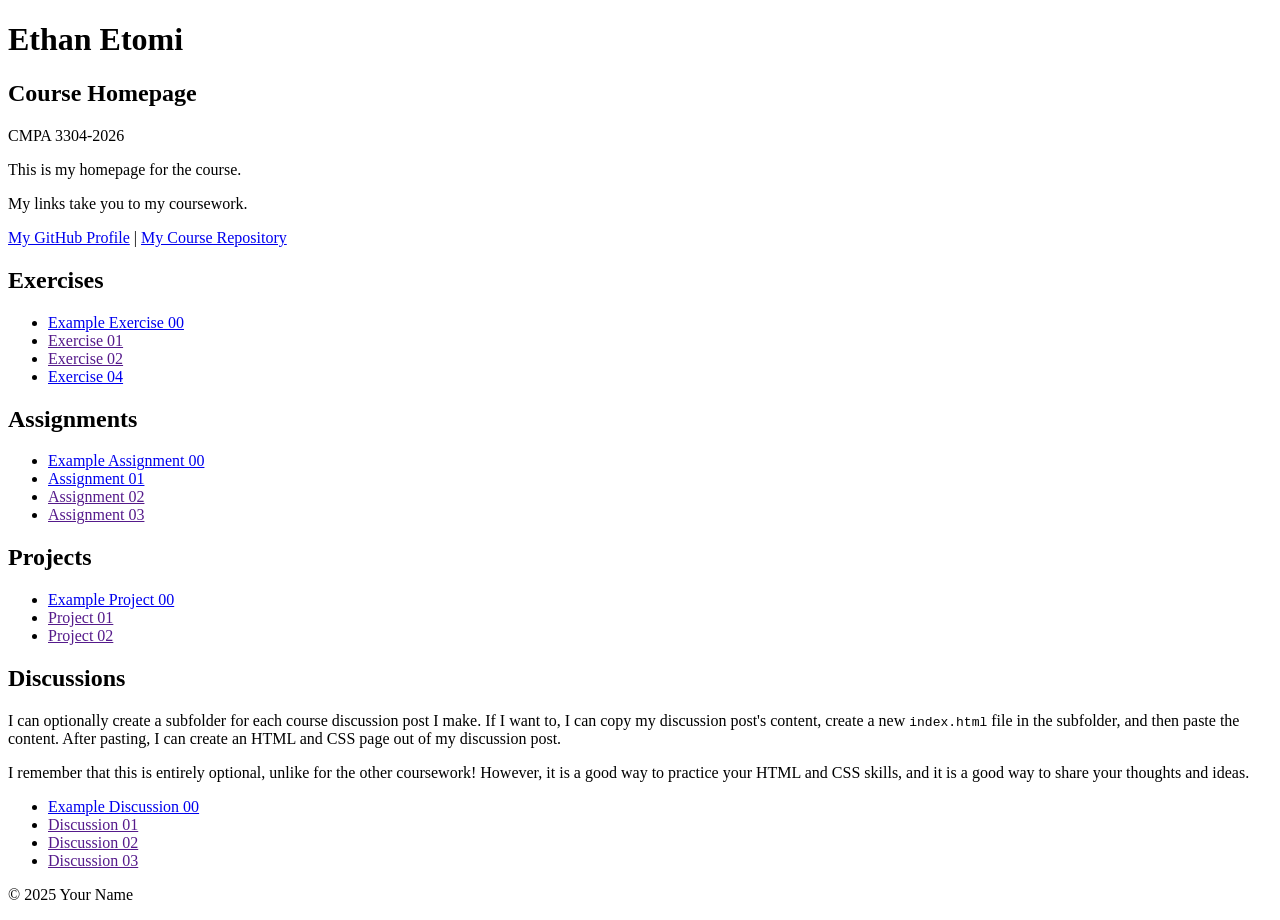
==== index.html @ 218d3851 "Excercise 04" ====
<!DOCTYPE html>

<!--

INSTRUCTIONS: HOW TO CHANGE THIS PAGE:

1. Change "Student Name" in the title above to your real name.

2. Change "Your Name" in the big heading below to your real name.

3. Change "your-username" to your real GitHub username in both links.

4. Change "your-repo-name" to the name of this repository.

5. Change "Course Name" to the name of your class.

6. Change "Semester Year" to match when you are taking this class.

7. Add links to your work:
    - Find the words that say "Exercise 01", "Assignment 01", etc.
    - Between the quote marks in href="", put the relative link to your work in the subfolder. You can simply link to the subfolder name. Take a look at the example folders and links to see how to do this.
    - For work not yet started/completed, you can leave the href="" blank until you are ready.
    - Change the words "Exercise 01" to match the name of the exercise. Do the same for assignments and projects. If you add your discussion posts, do the same for them.
    - Do this for each piece of work you finish.

8. You can add more links by copying a whole line like this:
    <li><a href="">New Work Name</a></li>
    Then paste it below the last one in that section.

9. Save your changes and push to GitHub when you are done. Remember you can use GitHub Desktop to help you with this.

Remember: During the course, if you want, you can style your homepage to introduce your own style and aesthetics. To start, keep this page simple and plain. This is just a template to get you started. Embrace the handcrafted approach to web design and development: change things to make them your own.

Remember: You must have a GitHub account, a new GitHub repository for this course, and this file (index.html) in that repository. 

Remember: You must create subfolders for each piece of coursework as the semester progresses.

-->

<html lang="en">
    <head>
        <meta charset="UTF-8" />
        <title>Course Homepage template</title>
        <meta charset="UTF-8" />
        <meta name="viewport" content="width=device-width, initial-scale=1.0" />
        <title>Ethan Etomi - Course Homepage</title>
    </head>

    <body>
        <header>
            <h1>Ethan Etomi</h1>
            <h2>Course Homepage</h2>
            <p>CMPA 3304-2026</p>
            <p>This is my homepage for the course.</p>
            <p>My links take you to my coursework.</p>
            <nav>
                <a href="https://github.com/ethanetomi">My GitHub Profile</a>
                |
                <a href="https://github.com/ethanetomi/ethanetomi3304">
                    My Course Repository
                </a>
            </nav>
        </header>

        <main>
            <section>
                <h2>Exercises</h2>
                <ul>
                    <li>
                        <a href="example-exercise-00/">Example Exercise 00</a>
                    </li>
                    <li><a href="">Exercise 01</a></li>
                    <li><a href="">Exercise 02</a></li>
                    <li><a href="week-03-excercise-01/">Exercise 04</a></li>
                </ul>
            </section>

            <section>
                <h2>Assignments</h2>
                <ul>
                    <li>
                        <a href="example-assignment-00/">
                            Example Assignment 00
                        </a>
                    </li>
                    <li><a href="assignment-01/index.html">Assignment 01</a></li>
                    <li><a href="">Assignment 02</a></li>
                    <li><a href="">Assignment 03</a></li>
                </ul>
            </section>

            <section>
                <h2>Projects</h2>
                <ul>
                    <li>
                        <a href="example-project-00/">Example Project 00</a>
                    </li>
                    <li><a href="">Project 01</a></li>
                    <li><a href="">Project 02</a></li>
                </ul>
            </section>

            <section>
                <h2>Discussions</h2>
                <p>
                    I can optionally create a subfolder for each course
                    discussion post I make. If I want to, I can copy my
                    discussion post's content, create a new
                    <code>index.html</code>
                    file in the subfolder, and then paste the content. After
                    pasting, I can create an HTML and CSS page out of my
                    discussion post.
                </p>
                <p>
                    I remember that this is entirely optional, unlike for the
                    other coursework! However, it is a good way to practice your
                    HTML and CSS skills, and it is a good way to share your
                    thoughts and ideas.
                </p>
                <ul>
                    <li>
                        <a href="example-discussion-00/">
                            Example Discussion 00
                        </a>
                    </li>
                    <li><a href="">Discussion 01</a></li>
                    <li><a href="">Discussion 02</a></li>
                    <li><a href="">Discussion 03</a></li>
                </ul>
            </section>
        </main>

        <footer>
            <p>&copy; 2025 Your Name</p>
        </footer>
    </body>
</html>
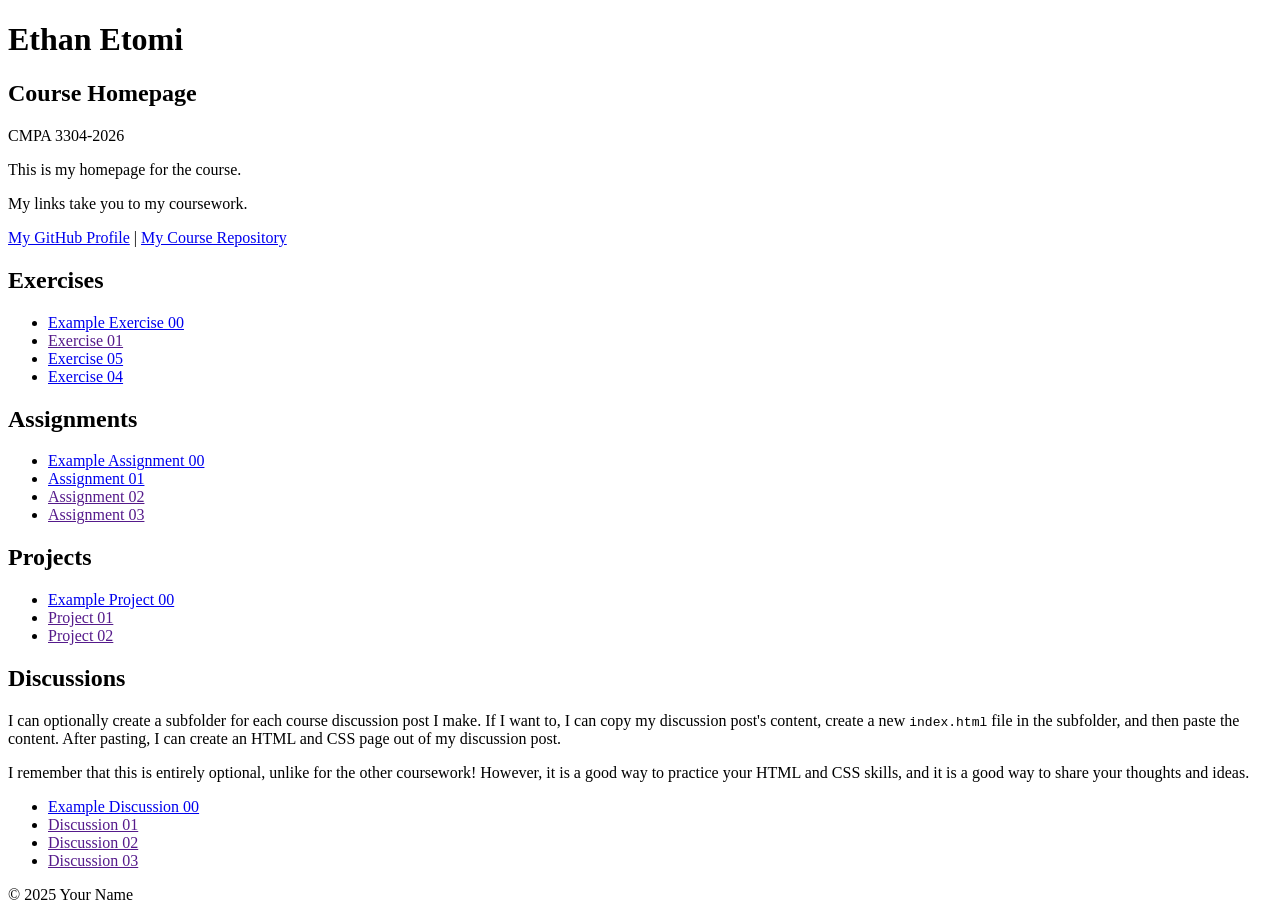
==== commit 05c29a71: "week 04" ====
--- a/index.html
+++ b/index.html
@@ -70,7 +70,7 @@
                         <a href="example-exercise-00/">Example Exercise 00</a>
                     </li>
                     <li><a href="">Exercise 01</a></li>
-                    <li><a href="">Exercise 02</a></li>
+                    <li><a href="week-04-excercise-01">Exercise 05</a></li>
                     <li><a href="week-03-excercise-01/">Exercise 04</a></li>
                 </ul>
             </section>
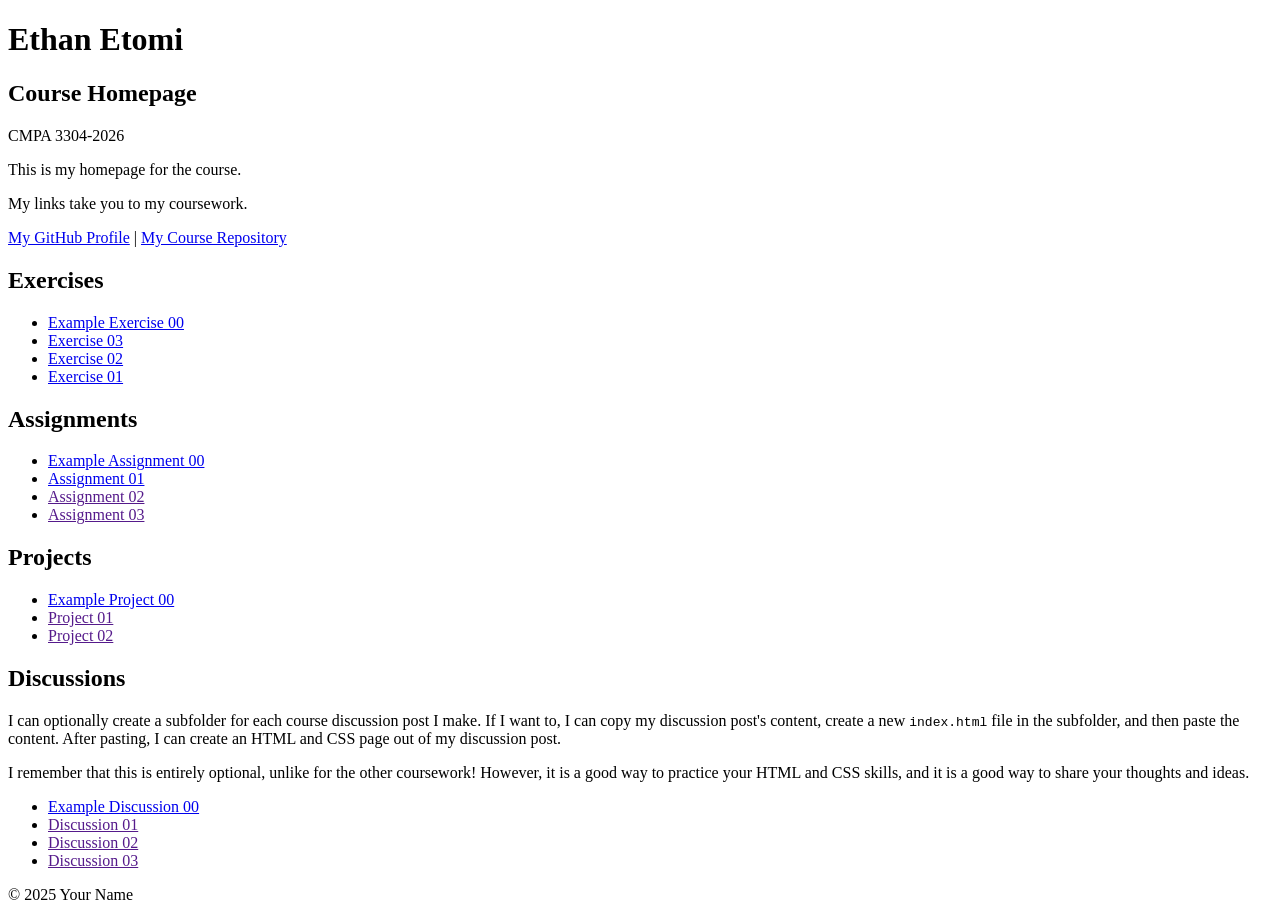
==== commit 78ad19db: "Update index.html" ====
--- a/index.html
+++ b/index.html
@@ -69,9 +69,9 @@
                     <li>
                         <a href="example-exercise-00/">Example Exercise 00</a>
                     </li>
-                    <li><a href="">Exercise 01</a></li>
-                    <li><a href="week-04-excercise-01">Exercise 05</a></li>
-                    <li><a href="week-03-excercise-01/">Exercise 04</a></li>
+                    <li><a href="week-04-excercise-02/">Exercise 03</a></li>
+                    <li><a href="week-04-excercise-01/">Exercise 02</a></li>
+                    <li><a href="week-03-excercise-01/">Exercise 01</a></li>
                 </ul>
             </section>
 
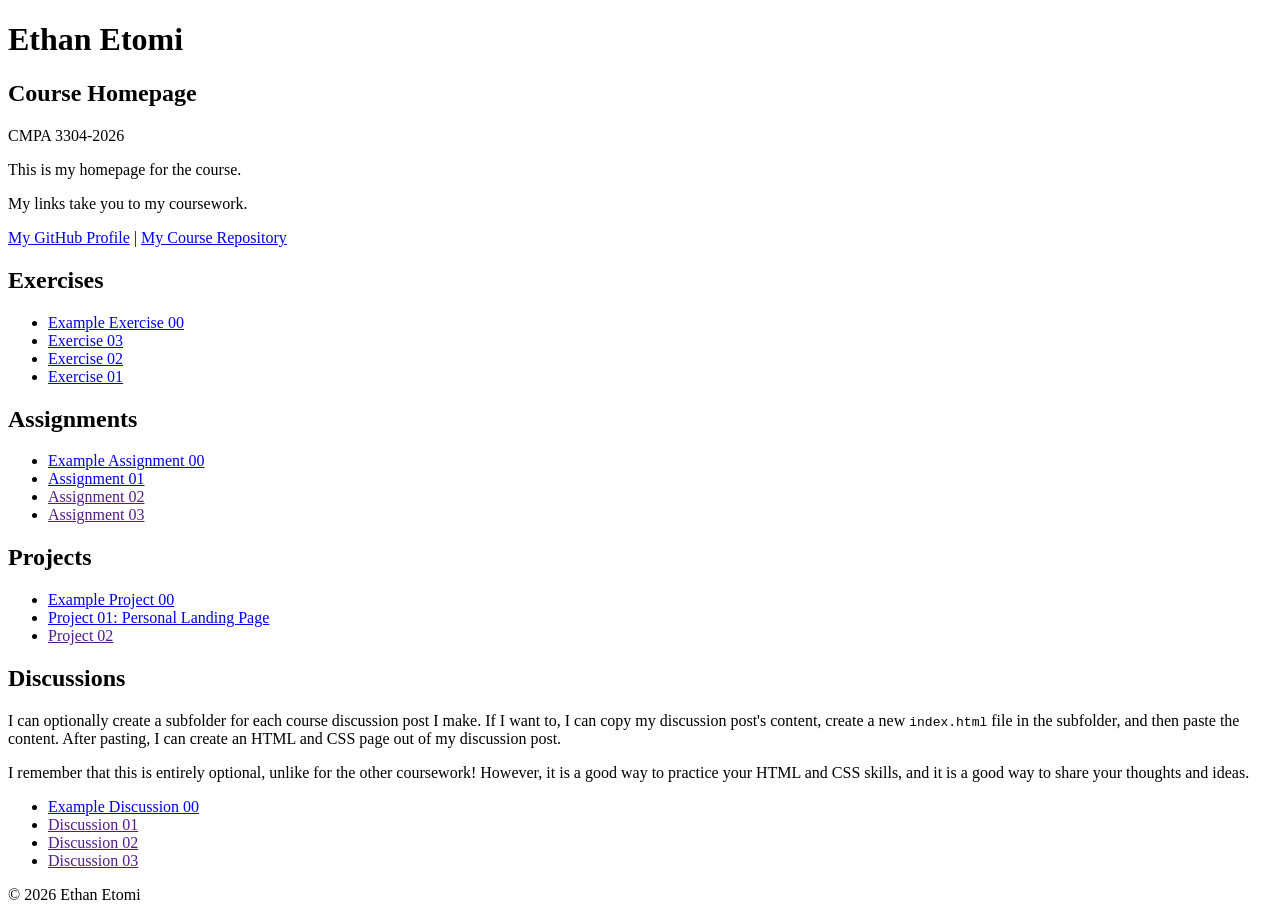
==== commit ea5b41c6: "Project 01" ====
--- a/index.html
+++ b/index.html
@@ -39,8 +39,6 @@
 
 <html lang="en">
     <head>
-        <meta charset="UTF-8" />
-        <title>Course Homepage template</title>
         <meta charset="UTF-8" />
         <meta name="viewport" content="width=device-width, initial-scale=1.0" />
         <title>Ethan Etomi - Course Homepage</title>
@@ -95,7 +93,7 @@
                     <li>
                         <a href="example-project-00/">Example Project 00</a>
                     </li>
-                    <li><a href="">Project 01</a></li>
+                    <li><a href="project-01/">Project 01: Personal Landing Page</a></li>
                     <li><a href="">Project 02</a></li>
                 </ul>
             </section>
@@ -131,7 +129,7 @@
         </main>
 
         <footer>
-            <p>&copy; 2025 Your Name</p>
+            <p>&copy; 2026 Ethan Etomi</p>
         </footer>
     </body>
 </html>
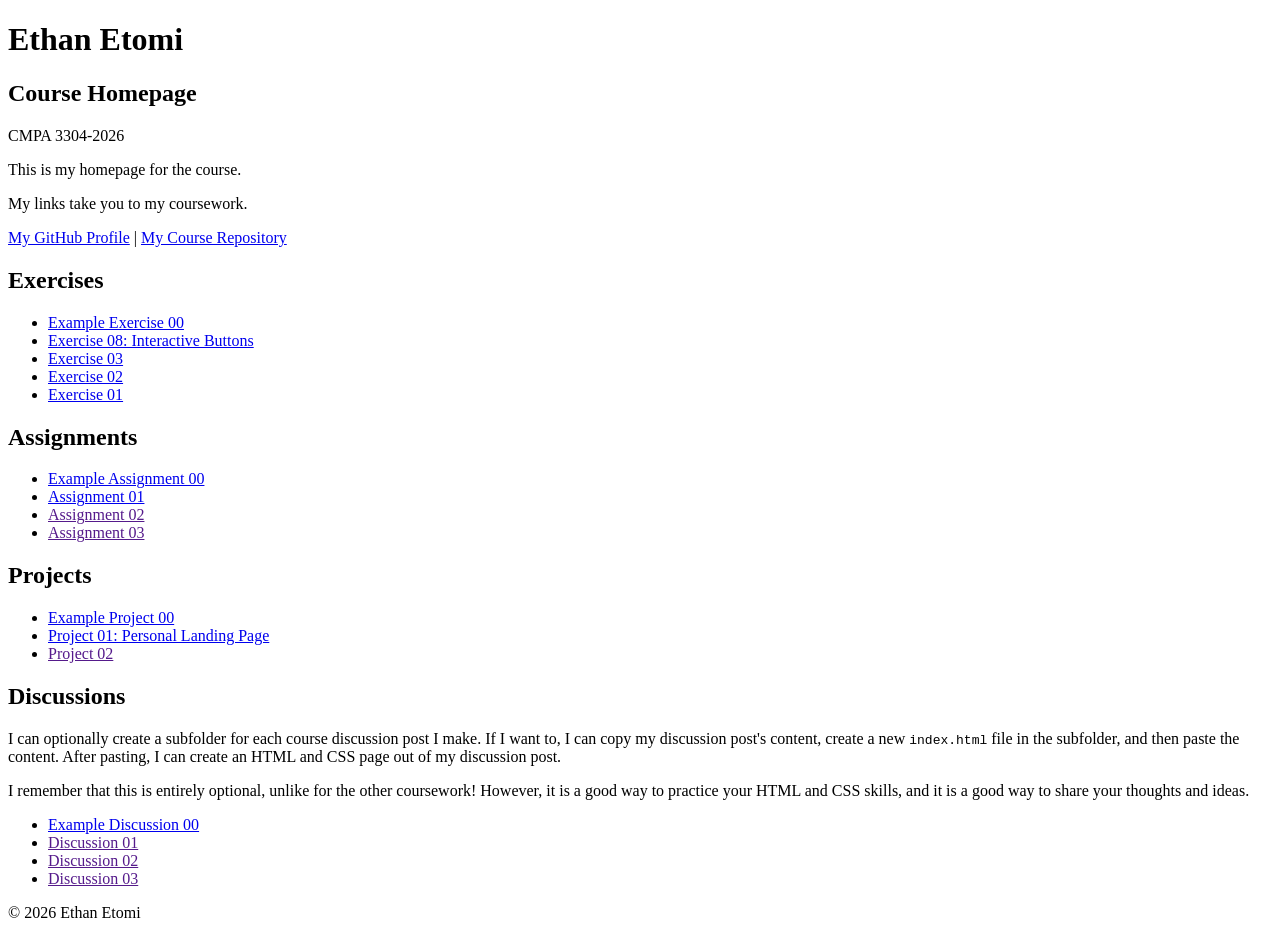
==== commit 3f323e1f: "excercise 5" ====
--- a/index.html
+++ b/index.html
@@ -67,6 +67,7 @@
                     <li>
                         <a href="example-exercise-00/">Example Exercise 00</a>
                     </li>
+                    <li><a href="week-05-excercise-01/">Exercise 08: Interactive Buttons</a></li>
                     <li><a href="week-04-excercise-02/">Exercise 03</a></li>
                     <li><a href="week-04-excercise-01/">Exercise 02</a></li>
                     <li><a href="week-03-excercise-01/">Exercise 01</a></li>
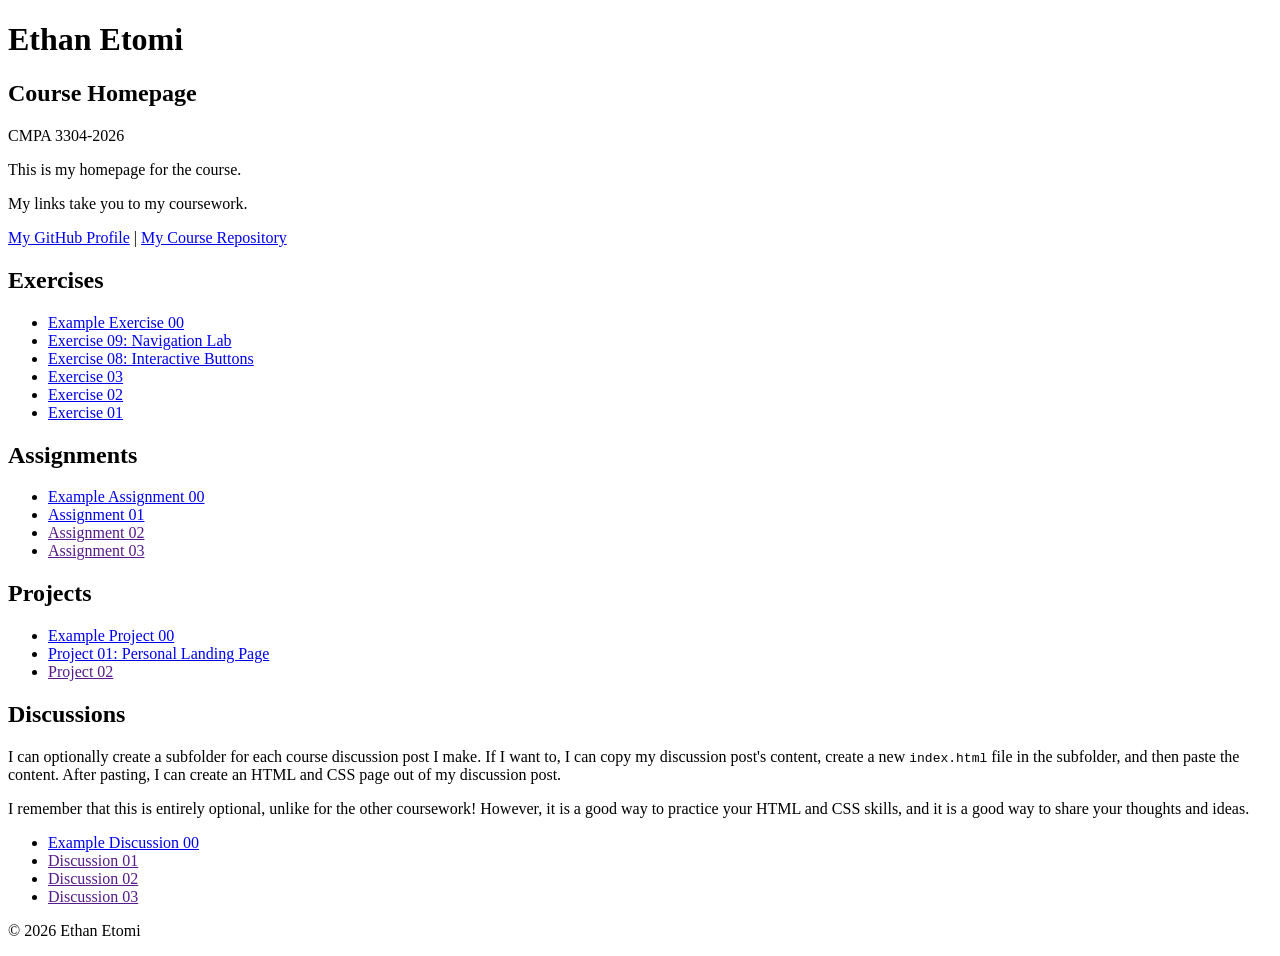
==== commit 9aec0677: "updated index homepages link to week 06" ====
--- a/index.html
+++ b/index.html
@@ -67,6 +67,7 @@
                     <li>
                         <a href="example-exercise-00/">Example Exercise 00</a>
                     </li>
+                    <li><a href="week-06-exercise-01/">Exercise 09: Navigation Lab</a></li>
                     <li><a href="week-05-excercise-01/">Exercise 08: Interactive Buttons</a></li>
                     <li><a href="week-04-excercise-02/">Exercise 03</a></li>
                     <li><a href="week-04-excercise-01/">Exercise 02</a></li>
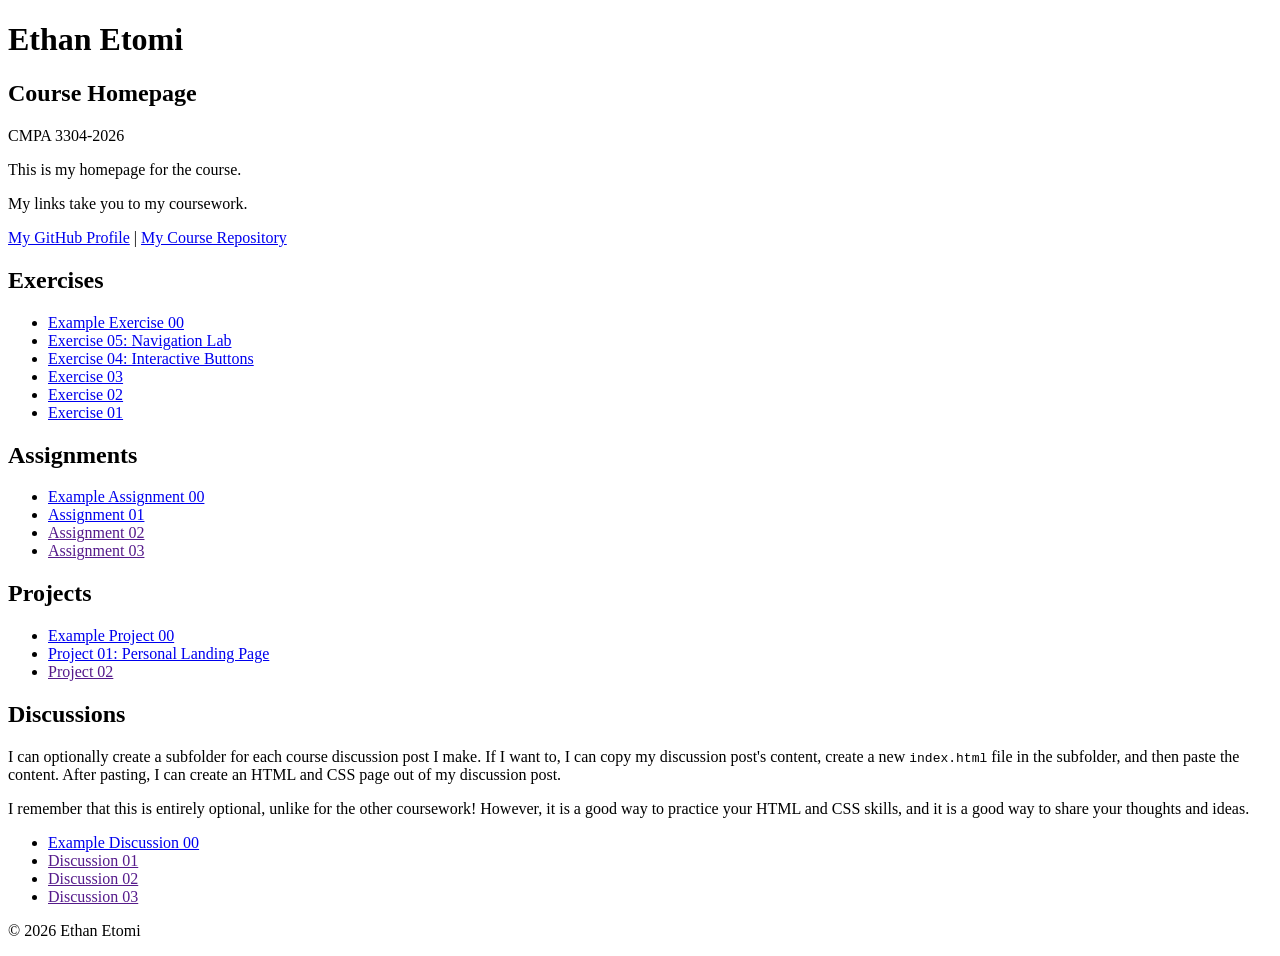
==== commit 3d870a33: "Update index.html" ====
--- a/index.html
+++ b/index.html
@@ -67,8 +67,8 @@
                     <li>
                         <a href="example-exercise-00/">Example Exercise 00</a>
                     </li>
-                    <li><a href="week-06-exercise-01/">Exercise 09: Navigation Lab</a></li>
-                    <li><a href="week-05-excercise-01/">Exercise 08: Interactive Buttons</a></li>
+                    <li><a href="week-06-exercise-01/">Exercise 05: Navigation Lab</a></li>
+                    <li><a href="week-05-excercise-01/">Exercise 04: Interactive Buttons</a></li>
                     <li><a href="week-04-excercise-02/">Exercise 03</a></li>
                     <li><a href="week-04-excercise-01/">Exercise 02</a></li>
                     <li><a href="week-03-excercise-01/">Exercise 01</a></li>
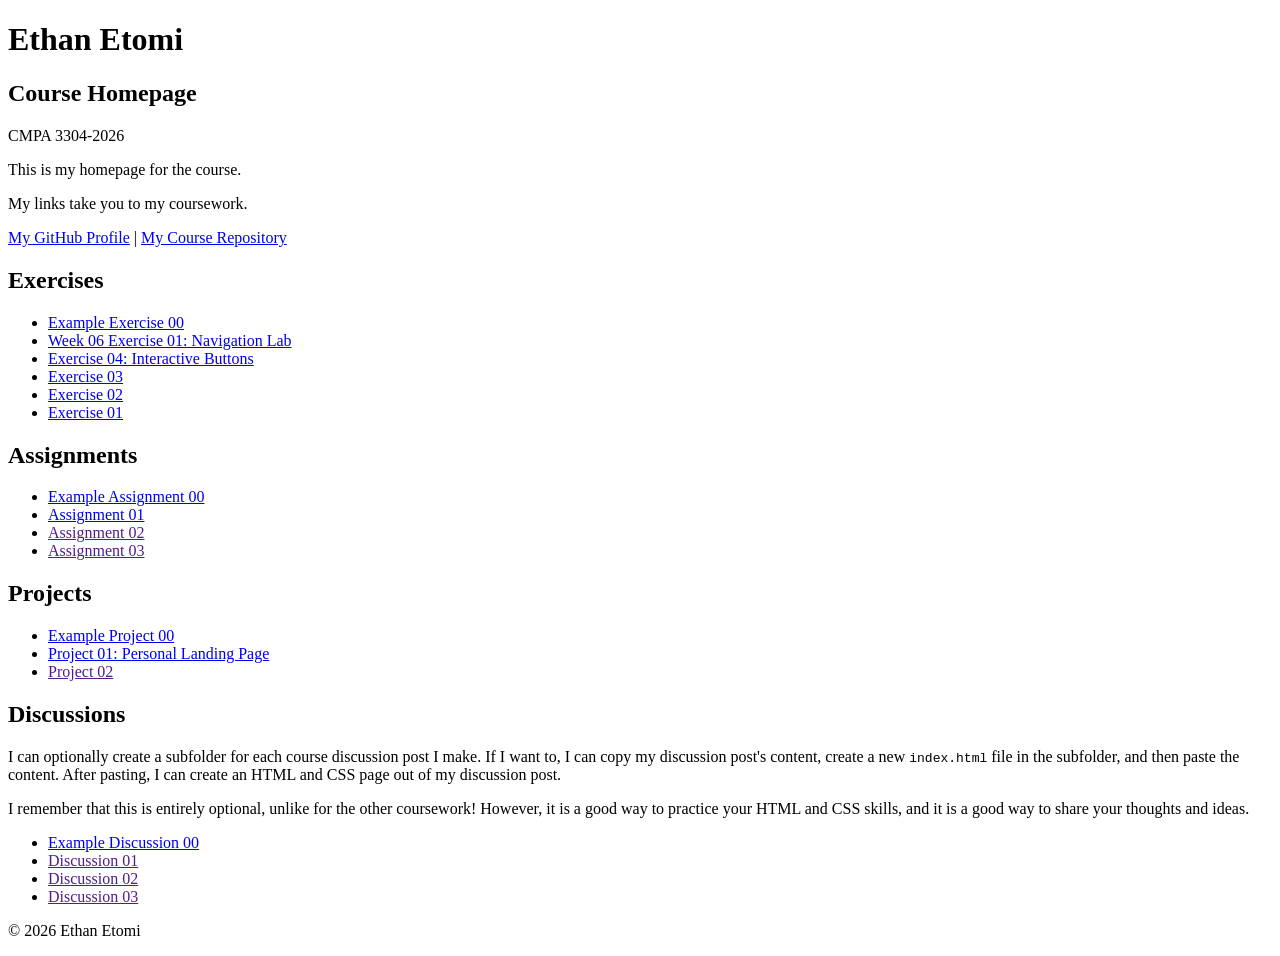
==== commit 706f6e44: "CSS changes" ====
--- a/index.html
+++ b/index.html
@@ -67,7 +67,7 @@
                     <li>
                         <a href="example-exercise-00/">Example Exercise 00</a>
                     </li>
-                    <li><a href="week-06-exercise-01/">Exercise 05: Navigation Lab</a></li>
+                    <li><a href="week-06-exercise-01/">Week 06 Exercise 01: Navigation Lab</a></li>
                     <li><a href="week-05-excercise-01/">Exercise 04: Interactive Buttons</a></li>
                     <li><a href="week-04-excercise-02/">Exercise 03</a></li>
                     <li><a href="week-04-excercise-01/">Exercise 02</a></li>
